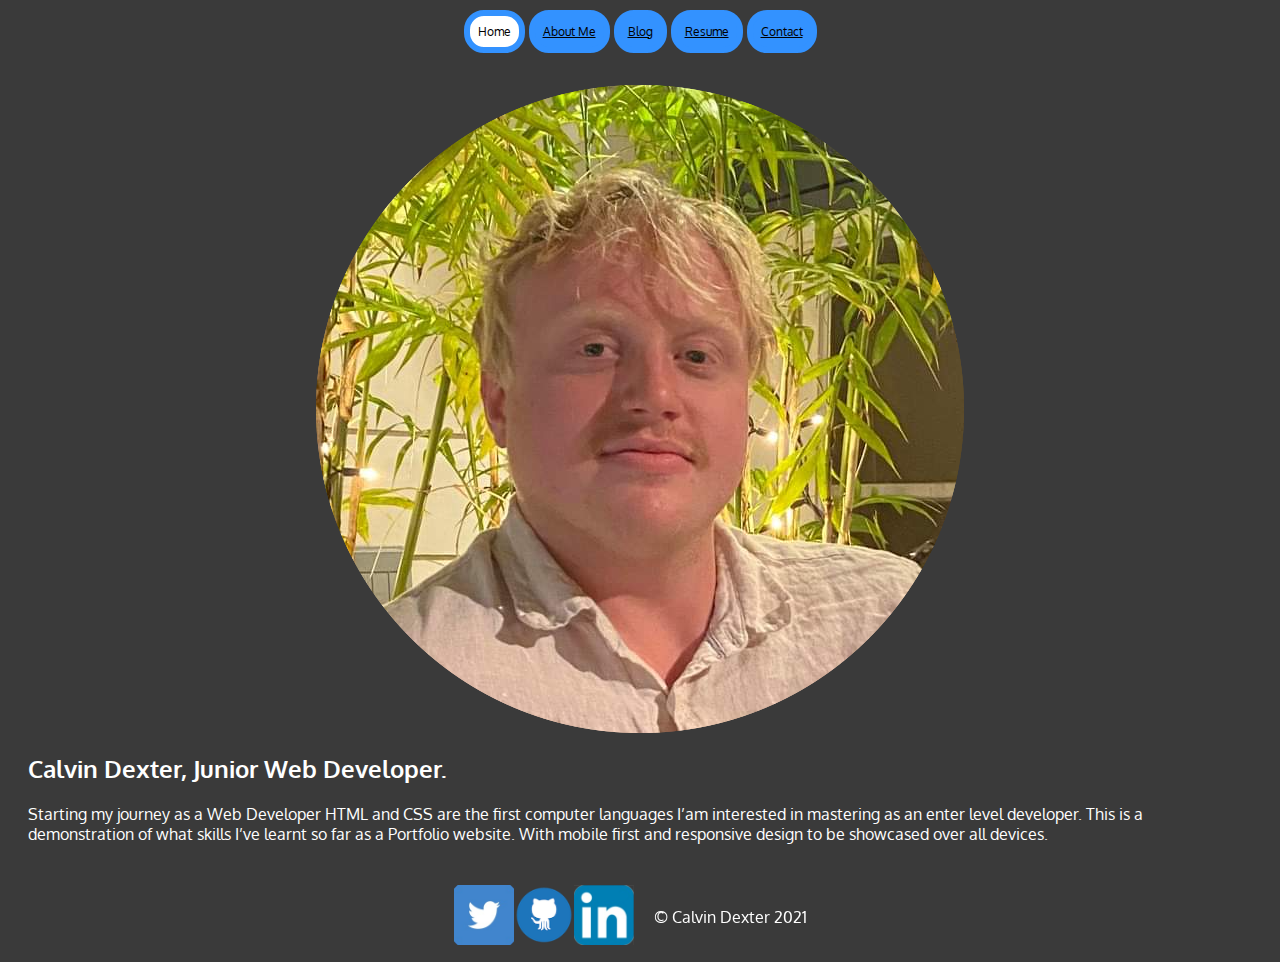
==== src/index.html @ b3e0bd69 "fixed some spelling mistakes, starting media break points on home page" ====
<!DOCTYPE html>
<html lang="en">
<head>
    <meta charset="UTF-8">
    <meta http-equiv="X-UA-Compatible" content="IE=edge">
    <meta name="viewport" content="width=device-width, initial-scale=1.0">
    <title>Home - Calvin's Portfolio</title>
    <link rel="stylesheet" href="/scr/styles/style.css">
    <link rel="preconnect" href="https://fonts.googleapis.com">
    <link rel="preconnect" href="https://fonts.gstatic.com" crossorigin>
    <link href="https://fonts.googleapis.com/css2?family=Oxygen:wght@300;400;700&display=swap" rel="stylesheet">
</head>
<body>
    <!--Header-->
    <header class="name">
        <img src="/scr/images/LOGO-CD.png" alt="LOGO-CD">
    </header>
    <!--Nav-Bar-->
    <nav class="nav-bar">
        <a>Home</a>
        <a href="/scr/pages/aboutme.html">About Me</a>
        <a href="/scr/pages/blog.html">Blog</a>
        <a href="/scr/pages/resume.html">Resume</a>
        <a href="/scr/pages/contact.html">Contact</a>
    </nav>
    <!--Main-Image-->
    <main>
        <img src="/scr/images/received_1902919616548335.png" alt="Main-Page-Image">
        <h2>Calvin Dexter, Junior Web Developer.</h2>
        <p>Starting my journey as a Web Developer HTML and CSS are the first computer languages I’am interested in mastering as an enter level developer. This is a demonstration of what skills I’ve learnt so far as a Portfolio website. With mobile first and responsive design to be showcased over all devices.</p>
    </main>
    <!--links-Copyrights-->
    <footer class="social-links">
        <a href="https://twitter.com/"><img src="/scr/images/twitter.png" alt="Twitter"></a>
        <a href="https://github.com/"><img src="/scr/images/github-icon-png-2.png" alt="GitHub"></a>
        <a href="https://linkedin.com/"><img src="/scr/images/linkedin.png" alt="Linkedin"></a>
        <p>&#169; Calvin Dexter 2021</p>
    </footer>
</body>   
</html>
---- scr/styles/style.css ----
body {
  background-color: #3a3a3a;
  font-family: "Oxygen", sans-serif;
  display: flex;
  flex-direction: column;
  height: 100%;
  min-height: 100vh;
}

header {
  display: none;
}

.nav-bar {
  display: flex;
  justify-content: center;
  align-items: center;
}
.nav-bar a {
  background-color: #fff;
  color: black;
  padding: 8px;
  font-size: 12px;
  margin: 2px;
  text-align: center;
  border-radius: 20px;
  border: solid #3392ff 6px;
}

.nav-bar a:link, a:visited {
  color: black;
  background-color: #3392ff;
}

.nav-bar a:hover, a:active {
  background-color: #fff;
}

main {
  margin: 20px;
  color: #fff;
}

main img {
  display: flex;
  justify-content: center;
  align-items: center;
  margin: 10px auto;
  height: auto;
  max-width: 90%;
}

footer {
  display: flex;
  position: sticky;
  top: 100%;
  justify-content: center;
  align-items: center;
}
footer p {
  padding: 0;
  margin: 20px;
  color: #fff;
}

.social-links img {
  height: auto;
  max-width: 60px;
  margin: 5px auto;
}

/*# sourceMappingURL=style.css.map */
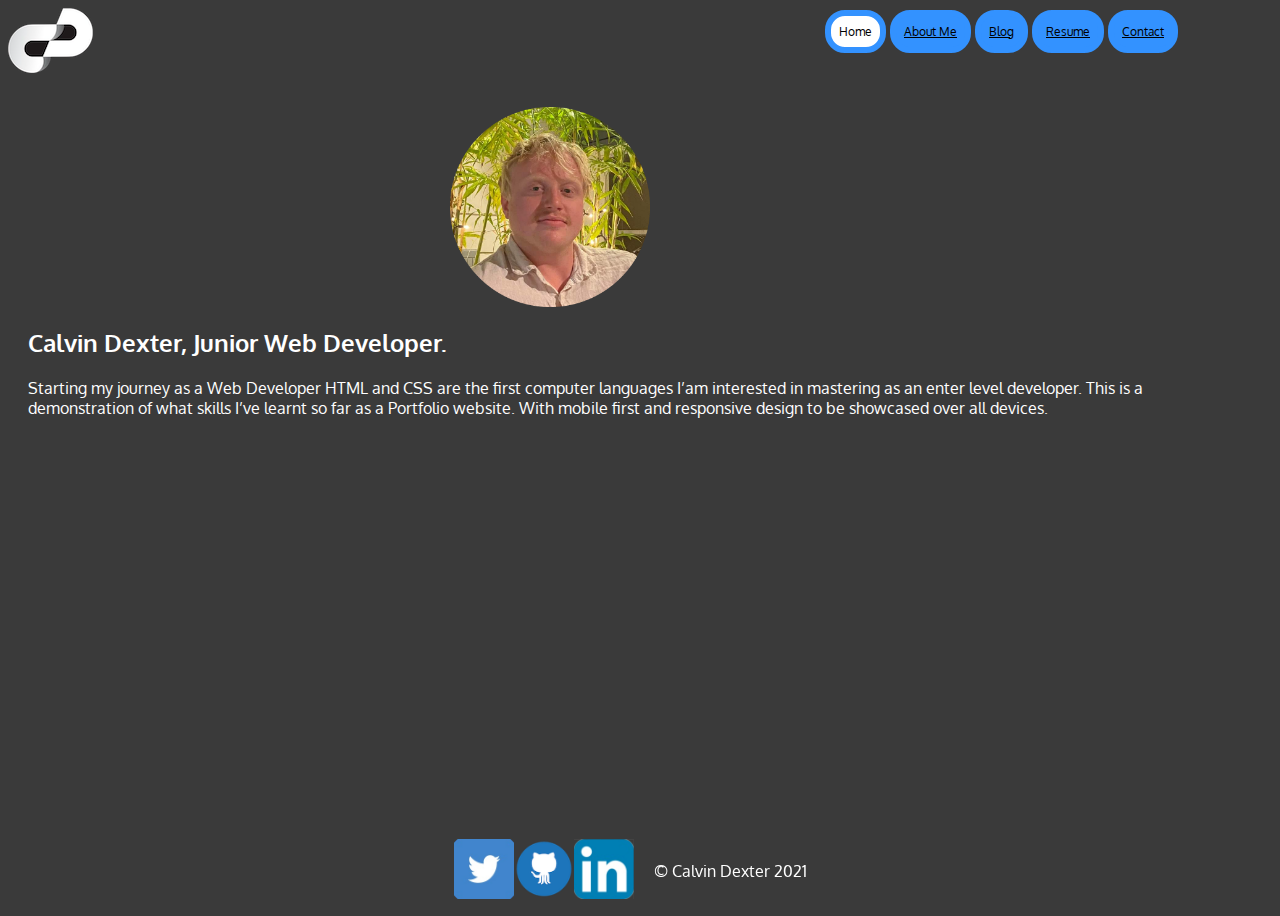
==== commit 47caaac8: "made a mistake with file name, fixed all links, took out images that i decided not to use to clean u" ====
--- a/src/index.html
+++ b/src/index.html
@@ -5,7 +5,7 @@
     <meta http-equiv="X-UA-Compatible" content="IE=edge">
     <meta name="viewport" content="width=device-width, initial-scale=1.0">
     <title>Home - Calvin's Portfolio</title>
-    <link rel="stylesheet" href="/scr/styles/style.css">
+    <link rel="stylesheet" href="/src/styles/style.css">
     <link rel="preconnect" href="https://fonts.googleapis.com">
     <link rel="preconnect" href="https://fonts.gstatic.com" crossorigin>
     <link href="https://fonts.googleapis.com/css2?family=Oxygen:wght@300;400;700&display=swap" rel="stylesheet">
@@ -13,27 +13,27 @@
 <body>
     <!--Header-->
     <header class="name">
-        <img src="/scr/images/LOGO-CD.png" alt="LOGO-CD">
+        <img src="/src/images/LOGO-CD.png" alt="LOGO-CD">
     </header>
     <!--Nav-Bar-->
     <nav class="nav-bar">
         <a>Home</a>
-        <a href="/scr/pages/aboutme.html">About Me</a>
-        <a href="/scr/pages/blog.html">Blog</a>
-        <a href="/scr/pages/resume.html">Resume</a>
-        <a href="/scr/pages/contact.html">Contact</a>
+        <a href="/src/pages/aboutme.html">About Me</a>
+        <a href="/src/pages/blog.html">Blog</a>
+        <a href="/src/pages/resume.html">Resume</a>
+        <a href="/src/pages/contact.html">Contact</a>
     </nav>
     <!--Main-Image-->
     <main>
-        <img src="/scr/images/received_1902919616548335.png" alt="Main-Page-Image">
+        <img src="/src/images/homepage-img.png" alt="Main-Page-Image">
         <h2>Calvin Dexter, Junior Web Developer.</h2>
         <p>Starting my journey as a Web Developer HTML and CSS are the first computer languages I’am interested in mastering as an enter level developer. This is a demonstration of what skills I’ve learnt so far as a Portfolio website. With mobile first and responsive design to be showcased over all devices.</p>
     </main>
     <!--links-Copyrights-->
     <footer class="social-links">
-        <a href="https://twitter.com/"><img src="/scr/images/twitter.png" alt="Twitter"></a>
-        <a href="https://github.com/"><img src="/scr/images/github-icon-png-2.png" alt="GitHub"></a>
-        <a href="https://linkedin.com/"><img src="/scr/images/linkedin.png" alt="Linkedin"></a>
+        <a href="https://twitter.com/"><img src="/src/images/twitter.png" alt="Twitter"></a>
+        <a href="https://github.com/"><img src="/src/images/github-icon-png-2.png" alt="GitHub"></a>
+        <a href="https://linkedin.com/"><img src="/src/images/linkedin.png" alt="Linkedin"></a>
         <p>&#169; Calvin Dexter 2021</p>
     </footer>
 </body>   
--- a/src/styles/style.css
+++ b/src/styles/style.css
@@ -0,0 +1,89 @@
+body {
+  background-color: #3a3a3a;
+  font-family: "Oxygen", sans-serif;
+  display: flex;
+  flex-direction: column;
+  height: 100%;
+  min-height: 100vh;
+}
+
+.nav-bar {
+  display: flex;
+  justify-content: center;
+  align-items: center;
+}
+.nav-bar a {
+  background-color: #fff;
+  color: black;
+  padding: 8px;
+  font-size: 12px;
+  margin: 2px;
+  text-align: center;
+  border-radius: 20px;
+  border: solid #3392ff 6px;
+}
+
+.nav-bar a:link, a:visited {
+  color: black;
+  background-color: #3392ff;
+}
+
+.nav-bar a:hover, a:active {
+  background-color: #fff;
+}
+
+main {
+  margin: 20px;
+  color: #fff;
+}
+
+main img {
+  display: flex;
+  justify-content: center;
+  align-items: center;
+  margin: 10px auto;
+  height: auto;
+  max-width: 90%;
+}
+
+footer {
+  display: flex;
+  position: sticky;
+  top: 100%;
+  justify-content: center;
+  align-items: center;
+}
+footer p {
+  padding: 0;
+  margin: 20px;
+  color: #fff;
+}
+
+.social-links img {
+  height: auto;
+  max-width: 60px;
+  margin: 5px auto;
+}
+
+@media only screen and (max-width: 600px) {
+  header {
+    display: none;
+  }
+}
+@media only screen and (min-width: 600px) {
+  nav {
+    position: absolute;
+    display: inline-block;
+    justify-content: center;
+    right: 100px;
+  }
+
+  main img {
+    display: flex;
+    position: relative;
+    width: 200px;
+    right: 90px;
+  }
+}
+
+/*# sourceMappingURL=style.css.map */
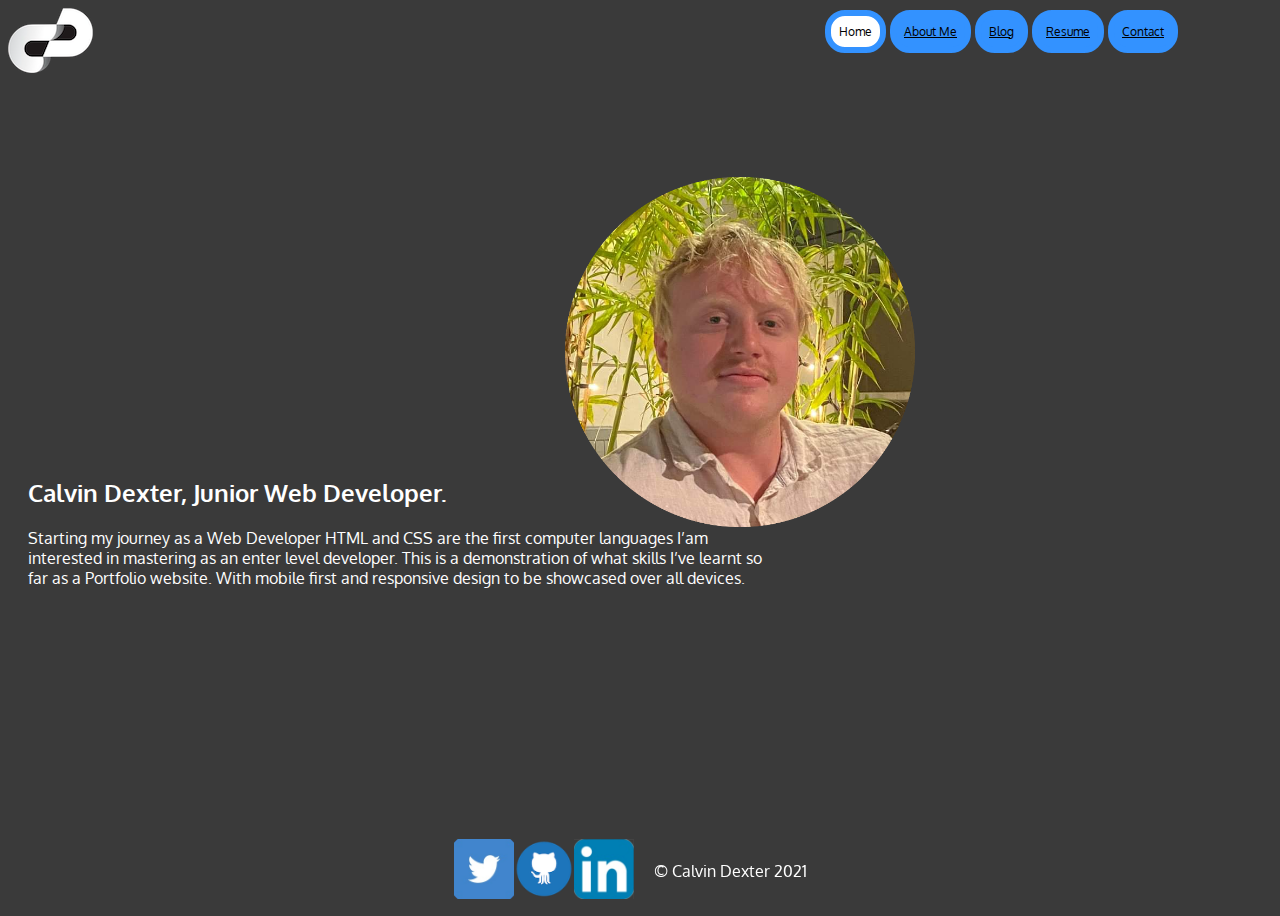
==== commit 8daeb491: "media break points for home page done, social links now target blank" ====
--- a/src/index.html
+++ b/src/index.html
@@ -12,7 +12,7 @@
 </head>
 <body>
     <!--Header-->
-    <header class="name">
+    <header>
         <img src="/src/images/LOGO-CD.png" alt="LOGO-CD">
     </header>
     <!--Nav-Bar-->
@@ -31,9 +31,9 @@
     </main>
     <!--links-Copyrights-->
     <footer class="social-links">
-        <a href="https://twitter.com/"><img src="/src/images/twitter.png" alt="Twitter"></a>
-        <a href="https://github.com/"><img src="/src/images/github-icon-png-2.png" alt="GitHub"></a>
-        <a href="https://linkedin.com/"><img src="/src/images/linkedin.png" alt="Linkedin"></a>
+        <a href="https://twitter.com/" target="blank_"><img src="/src/images/twitter.png" alt="Twitter"></a>
+        <a href="https://github.com/" target="blank_"><img src="/src/images/github-icon-png-2.png" alt="GitHub"></a>
+        <a href="https://linkedin.com/" target="blank_"><img src="/src/images/linkedin.png" alt="Linkedin"></a>
         <p>&#169; Calvin Dexter 2021</p>
     </footer>
 </body>   
--- a/src/styles/style.css
+++ b/src/styles/style.css
@@ -68,6 +68,7 @@
 @media only screen and (max-width: 600px) {
   header {
     display: none;
+    margin: 14px;
   }
 }
 @media only screen and (min-width: 600px) {
@@ -81,8 +82,21 @@
   main img {
     display: flex;
     position: relative;
-    width: 200px;
-    right: 90px;
+    width: 250px;
+    left: 100px;
+    top: 70px;
+  }
+  main h2 {
+    position: relative;
+  }
+}
+@media only screen and (min-width: 1025px) {
+  main p {
+    width: 60%;
+  }
+
+  main img {
+    width: 350px;
   }
 }
 
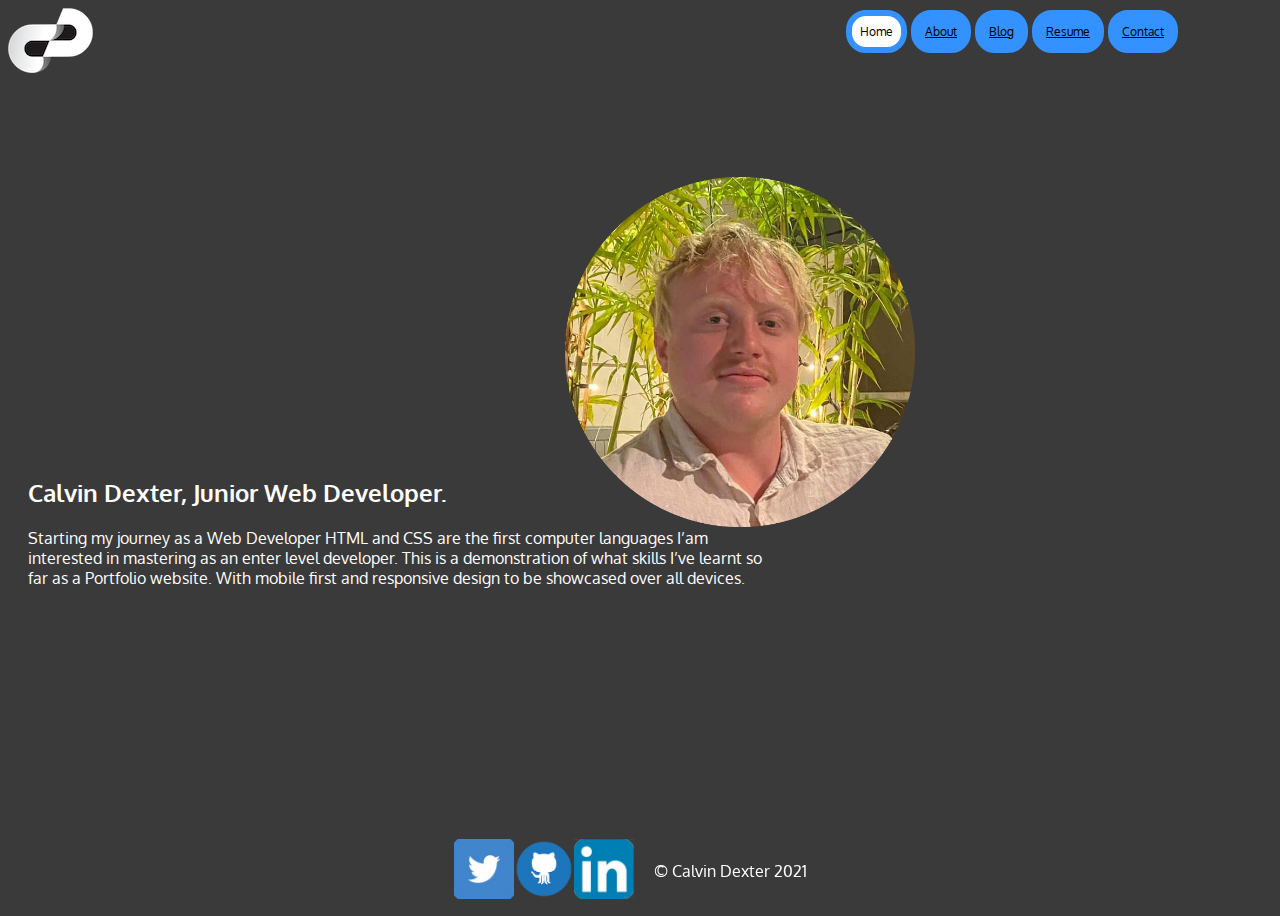
==== commit 17c89e9d: "adding blog section html pages, fixing nav bar about me to just about, adding slide deck, more info " ====
--- a/src/index.html
+++ b/src/index.html
@@ -5,7 +5,7 @@
     <meta http-equiv="X-UA-Compatible" content="IE=edge">
     <meta name="viewport" content="width=device-width, initial-scale=1.0">
     <title>Home - Calvin's Portfolio</title>
-    <link rel="stylesheet" href="/src/styles/style.css">
+    <link rel="stylesheet" href="./styles/style.css">
     <link rel="preconnect" href="https://fonts.googleapis.com">
     <link rel="preconnect" href="https://fonts.gstatic.com" crossorigin>
     <link href="https://fonts.googleapis.com/css2?family=Oxygen:wght@300;400;700&display=swap" rel="stylesheet">
@@ -13,27 +13,27 @@
 <body>
     <!--Header-->
     <header>
-        <img src="/src/images/LOGO-CD.png" alt="LOGO-CD">
+        <img src="./images/LOGO-CD.png" alt="LOGO-CD">
     </header>
     <!--Nav-Bar-->
     <nav class="nav-bar">
         <a>Home</a>
-        <a href="/src/pages/aboutme.html">About Me</a>
-        <a href="/src/pages/blog.html">Blog</a>
-        <a href="/src/pages/resume.html">Resume</a>
-        <a href="/src/pages/contact.html">Contact</a>
+        <a href="./pages/aboutme.html">About</a>
+        <a href="./pages/blog.html">Blog</a>
+        <a href="./pages/resume.html">Resume</a>
+        <a href="./pages/contact.html">Contact</a>
     </nav>
     <!--Main-Image-->
     <main>
-        <img src="/src/images/homepage-img.png" alt="Main-Page-Image">
+        <img src="./images/homepage-img.png" alt="Main-Page-Image">
         <h2>Calvin Dexter, Junior Web Developer.</h2>
         <p>Starting my journey as a Web Developer HTML and CSS are the first computer languages I’am interested in mastering as an enter level developer. This is a demonstration of what skills I’ve learnt so far as a Portfolio website. With mobile first and responsive design to be showcased over all devices.</p>
     </main>
     <!--links-Copyrights-->
     <footer class="social-links">
-        <a href="https://twitter.com/" target="blank_"><img src="/src/images/twitter.png" alt="Twitter"></a>
-        <a href="https://github.com/" target="blank_"><img src="/src/images/github-icon-png-2.png" alt="GitHub"></a>
-        <a href="https://linkedin.com/" target="blank_"><img src="/src/images/linkedin.png" alt="Linkedin"></a>
+        <a href="https://twitter.com/CalvinDexter5  " target="blank_"><img src="./images/twitter.png" alt="Twitter"></a>
+        <a href="https://github.com/calvdext" target="blank_"><img src="./images/github-icon-png-2.png" alt="GitHub"></a>
+        <a href="https://www.linkedin.com/in/calvin-dexter-297474225/" target="blank_"><img src="./images/linkedin.png" alt="Linkedin"></a>
         <p>&#169; Calvin Dexter 2021</p>
     </footer>
 </body>   
--- a/src/styles/style.css
+++ b/src/styles/style.css
@@ -48,6 +48,7 @@
 
 footer {
   display: flex;
+  position: -webkit-sticky;
   position: sticky;
   top: 100%;
   justify-content: center;
@@ -98,6 +99,4 @@
   main img {
     width: 350px;
   }
-}
-
-/*# sourceMappingURL=style.css.map */
+}/*# sourceMappingURL=style.css.map */